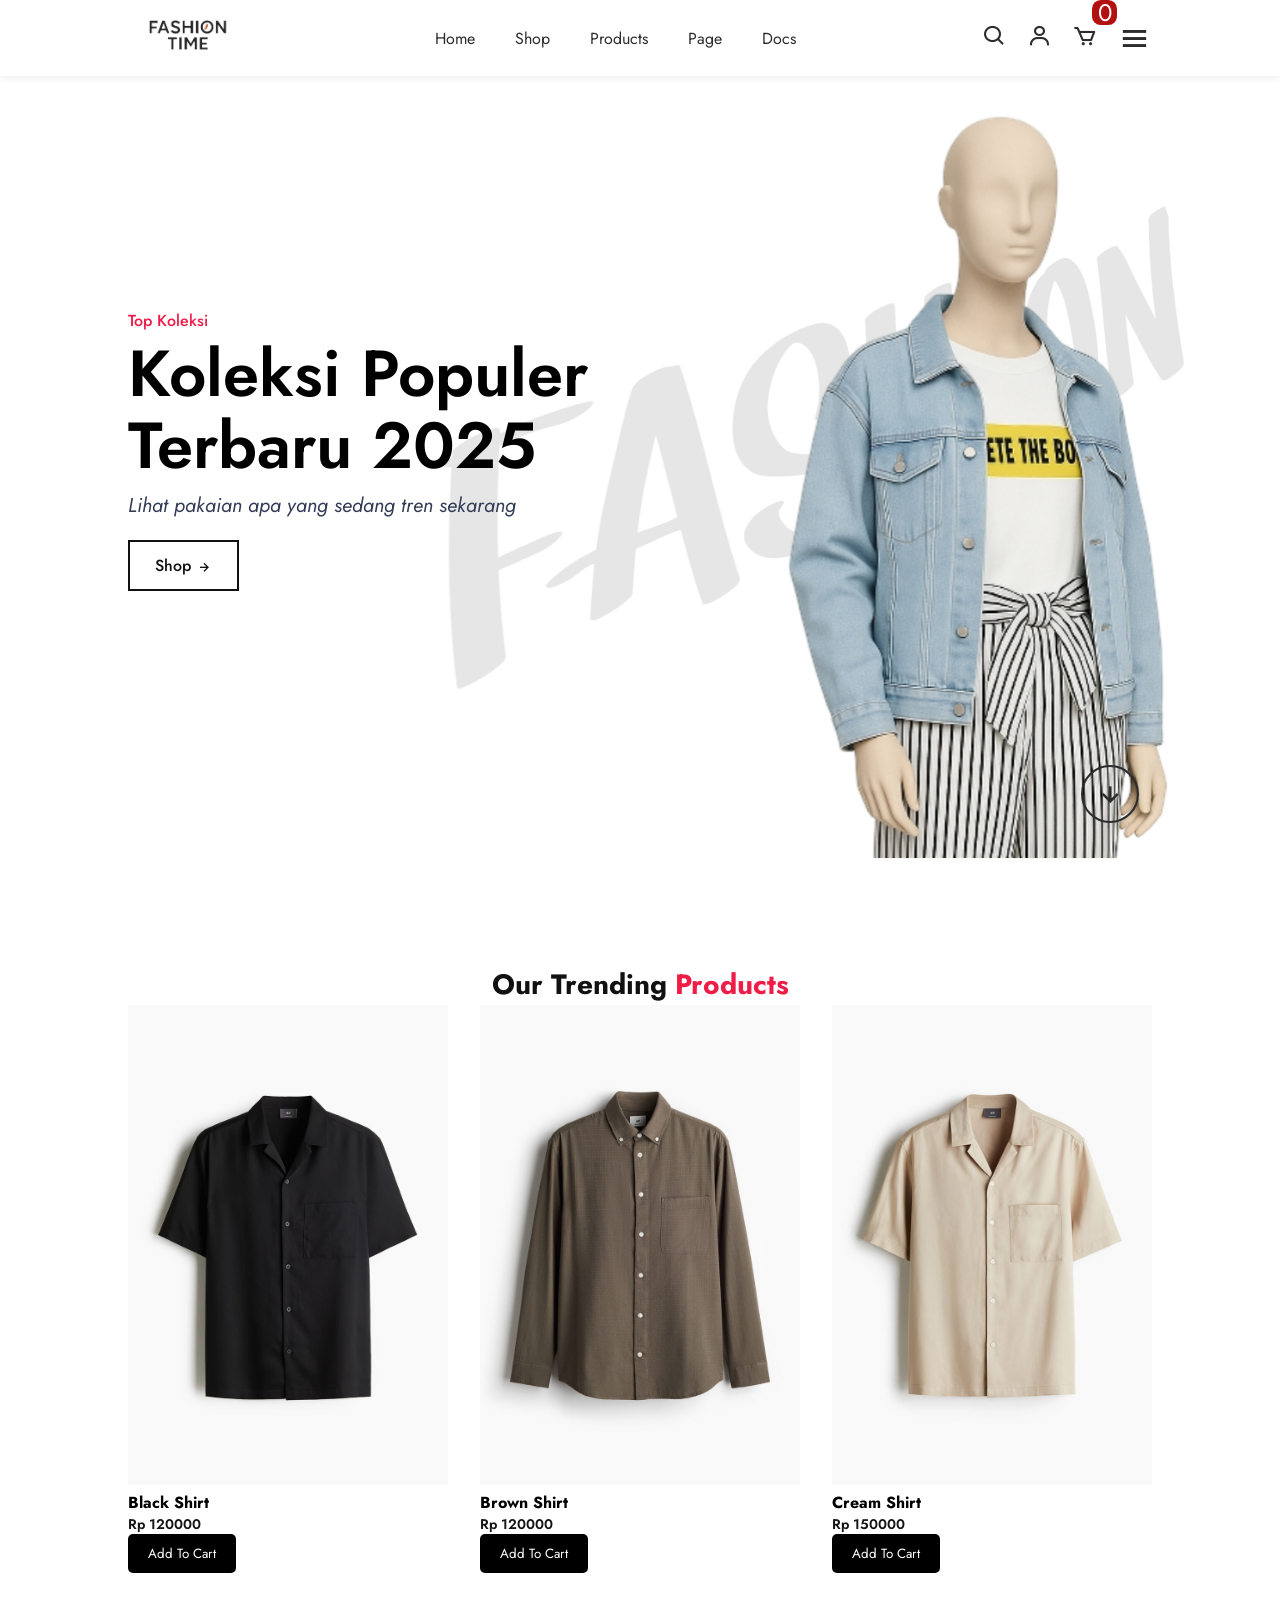
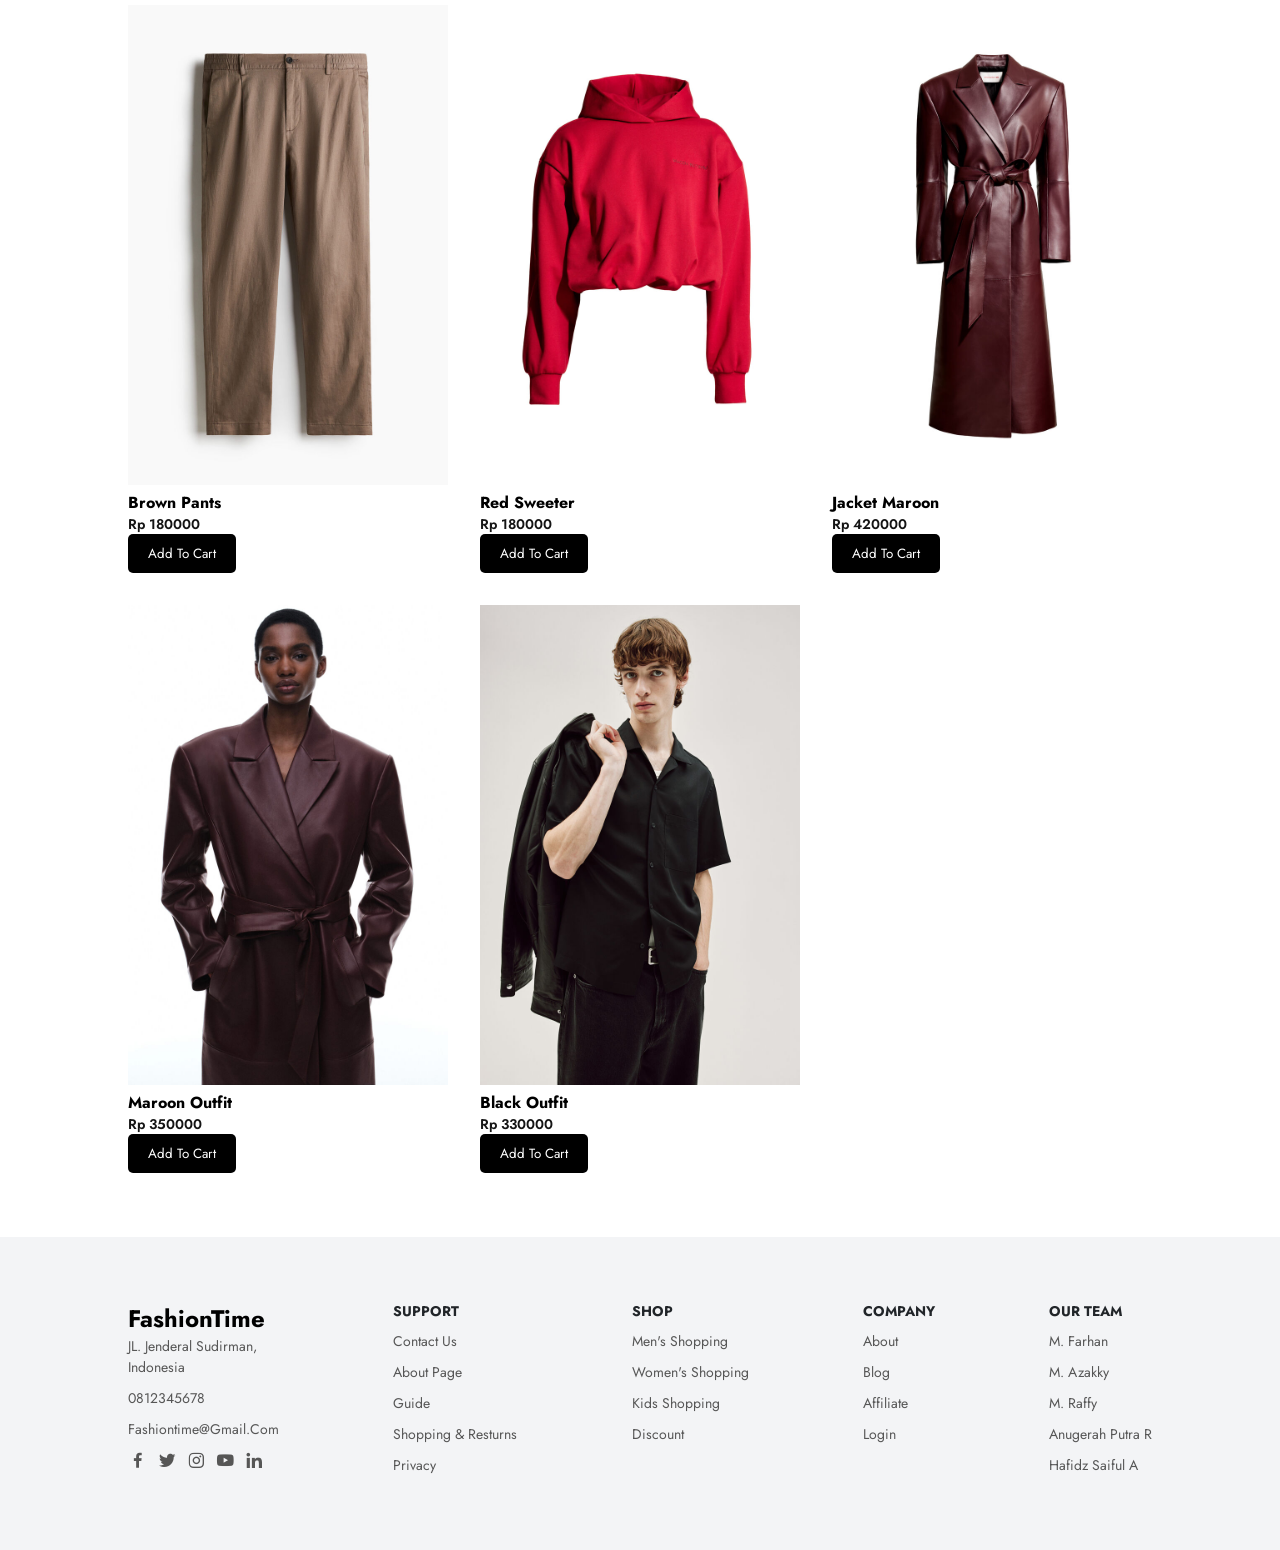
==== index.html @ 6f7f78ee "first commit" ====
<!DOCTYPE html>
<html lang="en">
<head>
  <meta charset="UTF-8">
  <meta http-equiv="X-UA-Compatible" content="IE=edge">
  <meta name="viewport" content="width=device-width, initial-scale=1.0">
  <title>Document</title>
  <link rel="stylesheet" href="style.css">

  <link rel="preconnect" href="https://fonts.googleapis.com">
<link rel="preconnect" href="https://fonts.gstatic.com" crossorigin>
<link href="https://fonts.googleapis.com/css2?family=Jost:wght@100;200;300;400;500;600;700&display=swap" rel="stylesheet">
<link rel="stylesheet" href="https://cdnjs.cloudflare.com/ajax/libs/font-awesome/6.7.2/css/all.min.css" integrity="sha512-Evv84Mr4kqVGRNSgIGL/F/aIDqQb7xQ2vcrdIwxfjThSH8CSR7PBEakCr51Ck+w+/U6swU2Im1vVX0SVk9ABhg==" crossorigin="anonymous" referrerpolicy="no-referrer" />
<link rel="stylesheet"
  href="https://unpkg.com/boxicons@latest/css/boxicons.min.css">
</head>
<body>
  
  <header>
    <a href="#" class="logo"><img src="img/logo.png" alt="logo"></a>
  
  
    <ul class="navmenu">
      <li><a href="#">home</a></li>
      <li><a href="#">shop</a></li>
      <li><a href="#">products</a></li>
      <li><a href="#">page</a></li>
      <li><a href="#">Docs</a></li>
    </ul>

    <div class="nav-icon">
      <a href=""><i class='bx bx-search'></i></a>
      <a href=""><i class='bx bx-user' ></i></a>
      <div class="iconCart">
                <a href=""><i class='bx bx-cart'></i></a>
                <div class="totalQuantity">0</div>
      </div>
    
      <div class="bx bx-menu" id="menu-icon"></div>
    </div>
  </header>
  
  <section class="main-home">
    <div class="main-text">
      <h5>Top Koleksi</h5>
      <h1>Koleksi Populer <br> Terbaru 2025</h1>
      <p>Lihat pakaian apa yang sedang tren sekarang</p>

      <a href="#" class="main-btn">Shop <i class='bx bx-right-arrow-alt' ></i></a>
    </div>
    <div class="down-arrow">
    <a href="#trending" class="down"><i class='bx bx-down-arrow-alt'></i></a>
  </div>
  </section>
  
  <!-- trending-products-section -->
  <section class="trending-product" id="trending">
    <div class="center-text">
      <h2>Our Trending <Span>Products</Span></h2>
    </div>
    
    <div class="products">
      <div class="row">
        <img src="img/black.jpg" alt="gambar">
        <div class="product-text">
          <h5>Sale</h5>
        </div>
        <div class="heart-icon">
          <i class='bx bx-heart'></i>
        </div>
        <div class="ratting">
          <i class="bx bxs-star"></i>
          <i class="bx bxs-star"></i>
          <i class="bx bxs-star"></i>
          <i class="bx bxs-star"></i>
          <i class="bx bxs-star"></i>
          <i class="bx bxs-star-half"></i>
        </div>
        
        <div class="price">
          <div class="product-info">
            <h4>Black Shirt</h4>
            <p>Rp 120.000</p>
          </div>
          <button class="add-to-cart">Add To Cart</button>
        </div>        
      </div>
      
      <div class="row">
        <img src="img/brown.jpg" alt="gambar">
        <div class="product-text">
          <h5>Sale</h5>
        </div>
        <div class="heart-icon">
          <i class='bx bx-heart'></i>
        </div>
        <div class="ratting">
          <i class="bx bxs-star"></i>
          <i class="bx bxs-star"></i>
          <i class="bx bxs-star"></i>
          <i class="bx bxs-star"></i>
          <i class="bx bxs-star"></i>
          <i class="bx bxs-star-half"></i>
        </div>
        
        <div class="price">
          <div class="product-info">
            <h4>Brown Shirt</h4>
            <p>Rp 120.000</p>
          </div>
          <button class="add-to-cart">Add To Cart</button>
        </div>
      </div>
      
      <div class="row">
        <img src="img/krem.jpg" alt="gambar">
        <div class="product-text">
          <h5>Sale</h5>
        </div>
        <div class="heart-icon">
          <i class='bx bx-heart'></i>
        </div>
        <div class="ratting">
          <i class="bx bxs-star"></i>
          <i class="bx bxs-star"></i>
          <i class="bx bxs-star"></i>
          <i class="bx bxs-star"></i>
          <i class="bx bxs-star"></i>
          <i class="bx bxs-star-half"></i>
        </div>
        
        <div class="price">
          <div class="product-info">
            <h4>Cream Shirt</h4>
            <p>Rp 150.000</p>
          </div>
          <button class="add-to-cart">Add To Cart</button>
        </div>
      </div>
      
      <div class="row">
        <img src="img/bawahan brown.jpg" alt="gambar">
        <div class="product-text">
          <h5>Sale</h5>
        </div>
        <div class="heart-icon">
          <i class='bx bx-heart'></i>
        </div>
        <div class="ratting">
          <i class="bx bxs-star"></i>
          <i class="bx bxs-star"></i>
          <i class="bx bxs-star"></i>
          <i class="bx bxs-star"></i>
          <i class="bx bxs-star"></i>
          <i class="bx bxs-star-half"></i>
        </div>
        
        <div class="price">
          <div class="product-info">
            <h4>Brown Pants</h4>
            <p>Rp 180.000</p>
          </div>
          <button class="add-to-cart">Add To Cart</button>
        </div>        
      </div>
      
      <div class="row">
        <img src="img/red sweter.jpg" alt="gambar">
        <div class="product-text">
          <h5>Sale</h5>
        </div>
        <div class="heart-icon">
          <i class='bx bx-heart'></i>
        </div>
        <div class="ratting">
          <i class="bx bxs-star"></i>
          <i class="bx bxs-star"></i>
          <i class="bx bxs-star"></i>
          <i class="bx bxs-star"></i>
          <i class="bx bxs-star"></i>
          <i class="bx bxs-star-half"></i>
        </div>
        
        <div class="price">
          <div class="product-info">
            <h4>Red Sweeter</h4>
            <p>Rp 180.000</p>
          </div>
          <button class="add-to-cart">Add To Cart</button>
        </div>        
      </div>
      
      <div class="row">
        <img src="img/red.jpg" alt="gambar">
        <div class="product-text">
          <h5>Sale</h5>
        </div>
        <div class="heart-icon">
          <i class='bx bx-heart'></i>
        </div>
        <div class="ratting">
          <i class="bx bxs-star"></i>
          <i class="bx bxs-star"></i>
          <i class="bx bxs-star"></i>
          <i class="bx bxs-star"></i>
          <i class="bx bxs-star"></i>
          <i class="bx bxs-star-half"></i>
        </div>
        
       <div class="price">
          <div class="product-info">
            <h4>Jacket Maroon</h4>
            <p>Rp 420.000</p>
          </div>
          <button class="add-to-cart">Add To Cart</button>
        </div>        
      </div>
      
      <div class="row">
        <img src="img/WhatsApp Image 2025-04-27 at 02.12.23_2ebe42b3.jpg" alt="gambar">
        <div class="product-text">
          <h5>Sale</h5>
        </div>
        <div class="heart-icon">
          <i class='bx bx-heart'></i>
        </div>
        <div class="ratting">
          <i class="bx bxs-star"></i>
          <i class="bx bxs-star"></i>
          <i class="bx bxs-star"></i>
          <i class="bx bxs-star"></i>
          <i class="bx bxs-star"></i>
          <i class="bx bxs-star-half"></i>
        </div>
        
        <div class="price">
          <div class="product-info">
            <h4>Maroon Outfit</h4>
            <p>Rp 350.000</p>
          </div>
          <button class="add-to-cart">Add To Cart</button>
        </div>        
      </div>
      
      <div class="row">
        <img src="img/WhatsApp Image 2025-04-27 at 02.10.04_eab543de.jpg" alt="gambar">
        <div class="product-text">
          <h5>Sale</h5>
        </div>
        <div class="heart-icon">
          <i class='bx bx-heart'></i>
        </div>
        <div class="ratting">
          <i class="bx bxs-star"></i>
          <i class="bx bxs-star"></i>
          <i class="bx bxs-star"></i>
          <i class="bx bxs-star"></i>
          <i class="bx bxs-star"></i>
          <i class="bx bxs-star-half"></i>
        </div>
        
        <div class="price">
          <div class="product-info">
            <h4>Black Outfit</h4>
            <p>Rp 320.000</p>
          </div>
          <button class="add-to-cart">Add To Cart</button>
        </div>        
      </div>
    </div>
  </section>
  
    <div class="cart">
        <h2>
            CART
        </h2>

        <div class="listCart">


            <div class="item">
                <img src="img/black.jpg">
                <div class="content">
                    <div class="name">CoPilot / Black / Automatic</div>
                    <div class="price">$550 / 1 product</div>
                </div>
                <div class="quantity">
                    <button>-</button>
                    <span class="value">3</span>
                    <button>+</button>
                </div>
            </div>
        </div>

        <div class="buttons">
            <div class="close">
                CLOSE
            </div>
            <div class="checkout">
                <a href="checkout.html">CHECKOUT</a>
            </div>
        </div>
    </div>
  <!-- contact-section-->
  <section class="contact">
    <div class="contact-info">
      <div class="first-info">
        <h1>FashionTime</h1>
        
        <p>JL. Jenderal Sudirman, <br> Indonesia</p>
        <p>0812345678</p>
        <p>fashiontime@gmail.com</p>
        
        <div class="social-icon">
          <a href=""><i class='bx bxl-facebook'></i></a>
          <a href=""><i class='bx bxl-twitter'></i></a>
          <a href=""><i class='bx bxl-instagram' ></i></a>
          <a href=""><i class='bx bxl-youtube' ></i></a>
          <a href=""><i class='bx bxl-linkedin' ></i></a>
        </div>
      </div>
      
      <div class="second-info">
        <h4>Support</h4>
        <p>Contact us</p>
        <p>About Page</p>
        <p>Guide</p>
        <p>Shopping & Resturns</p>
        <p>Privacy</p>
      </div>
      
      <div class="third-info">
        <h4>Shop</h4>
        <p>Men's Shopping</p>
        <p>Women's Shopping</p>
        <p>Kids Shopping</p>
        <p>Discount</p>
      </div>
      
      <div class="fourth-info">
        <h4>Company</h4>
        <p>About</p>
        <p>Blog</p>
        <p>Affiliate</p>
        <p>Login</p>
      </div>
      
      <div class="five">
        <h4>Our Team</h4>
        <p>M. Farhan </p>
        <p>M. Azakky</p>
        <p>M. Raffy</p>
        <p>Anugerah Putra R</p>
        <p>Hafidz Saiful A</p>
      </div>
    </div>
  </section>

  <script src="java.js"></script>
</body>
</html>
---- style.css ----
*{
    margin: 0;
    padding: 0;
    box-sizing: border-box;
    scroll-behavior: smooth;
    font-family: "Jost", sans-serif;
    list-style: none;
    text-decoration: none;
}
header{
    position: fixed;
    width: 100%;
    top: 0;
    right: 0;
    z-index: 1000;
    display: flex;
    align-items: center;
    justify-content: space-between;
    padding: 20px 10%;
    background: #fff;
    padding: 20px 10%;
    box-shadow: 0px 0px 10px rgb(0 0 0 / 10%);
}
.logo img{
    max-width: 120px;
    height: auto;
}
.navmenu{
    display: flex;
}
.navmenu a{
    color: #2c2c2c;
    font-size: 16px;
    text-transform: capitalize;
    padding: 10px 20px;
    font-weight: 400;
    transition: all .42s ease;
}
.navmenu a:hover{
    color: #EE1C47;
}
.nav-icon{
    display: flex;
    align-items: center;
}
.nav-icon i{
    margin-right: 20px;
    color: #2c2c2c;
    font-size: 25px;
    font-weight: 400;
    transition: all .42s ease;
}
.nav-icon i:hover{
    transform: scale(1.1);
    color: #EE1C47;
}
.nav-icon .totalQuantity{
    position: absolute;
    top: 0;
    right: 15;
    font-size: x-large;
    background-color: #b31010;
    width: 25px;
    height: 25px;
    color: #fff;
    font-weight: 400;
    display: flex;
    justify-content: center;
    align-items: center;
    border-radius: 35%;
    transform: translateX(20px);
}
#menu-icon{
    font-size: 35px;
    color: #2c2c2c;
    z-index: 10001;
    cursor: pointer;
}
section{
    padding: 5% 10%;
}
.main-home{
    width: 100%;
    height: 100vh;
    background-image: url(img/banner.png);
    background-position: center;
    background-size: cover;
    display: grid;
    grid-template-columns: repeat(1, 1fr);
    align-items: center;
}
.main-text h5{
  color: #EE1C47;
  font-size: 16px;
  text-transform: capitalize;
  font-weight: 500;
}
.main-text h1{
  color: #000;
  font-size: 65px;
  text-transform: capitalize;
  line-height: 1.1;
  font-weight: 600;
  margin: 6px 0 10px;
}
.main-text p{
  color: #333c56;
  font-size: 20px;
  font-style: italic;
  margin-bottom: 20px;
}
.main-btn{
  display: inline-block;
  color: #111;
  font-size: 16px;
  font-weight: 500;
  text-transform: capitalize;
  border: 2px solid #111;
  padding: 12px 25px;
  transition: all .42s ease;
}
.main-btn:hover{
  background-color: #000;
  color: #fff;
}
.main-btn i{
  vertical-align: middle;
}
.down-arrow{
  position: absolute;
  top: 85%;
  right: 11%;
}
.down i{
  font-size: 30px;
  color: #2c2c2c;
  border: 2px solid #2c2c2c;
  border-radius: 50px;
  padding: 12px 12px;
}
.down i:hover{
  background-color: #2c2c2c;
  color: #fff;
  transition: all .42s ease;
}
header.sticky{
  background: #fff;
  padding: 20px 10%;
  box-shadow: 0px 0px 10px rgb(0 0 0 / 10%);
}

/* trending-section-css */
.center-text h2{
  color: #111;
  font-size: 28px;
  text-transform: capitalize;
  text-align: center;
}
.center-text span{
  color: #EE1C47;
}
.products{
  display: grid;
  grid-template-columns: repeat(auto-fit, minmax(260px, auto));
  gap: 2rem;
}
.row{
    position: relative;
    transition: all .40s;
}
.row img{
    width: 100%;
    height: auto;
    transition: all .40s;
}
.row img:hover{
    transform: scale(0.9);
}
.product-text h5{
    position: absolute;
    top: 13px;
    left: 13px;
    color: #fff;
    font-size: 12px;
    font-weight: 500;
    text-transform: uppercase;
    background-color: #27b737;
    padding: 3px 10px;
    border-radius: 2px;
}
.heart-icon{
    position: absolute;
    right: 0;
    font-size: 20px;
}
.heart-icon:hover{
    color: #EE1C47;
}
.ratting i{
    color: #ff8c00;
    font-size: 18px;
}
.price {
  display: flex;
  align-items: center;
  justify-content: space-between;
  gap: 1rem;
}

.product-info {
  display: flex;
  flex-direction: column;
  gap: 0.3rem;
}

.price h1 {
  margin: 0;
  font-size: 16px;
  font-weight: 400;
  color: #111;
  text-transform: capitalize;
}

.price p {
  margin: 0;
  font-size: 14px;
  font-weight: 600;
  color: #151515;
}

.add-to-cart {
  background-color: #000;
  color: #fff;
  padding: 10px 20px;
  border: none;
  border-radius: 5px;
  cursor: pointer;
  transition: 0.3s;
}

.add-to-cart:hover {
  background-color: #444;
}


.cart{
    color: #fff;
    position: fixed;
    width: 400px;
    max-width: 80vw;
    height: 100vh;
    background-color: #0E0F11;
    top: 0px;
    right: -100%;
    display: grid;
    grid-template-rows: 50px 1fr 50px;
    gap: 20px;
    transition: right 1s;
}

.cart .buttons .checkout{
    background-color: #E8BC0E;
    color: #000;
}
.cart h2{
    color: #E8BC0E;
    padding: 20px;
    height: 30px;
    margin: 0;
}


.cart .listCart .item{
    display: grid;
    grid-template-columns: 50px 1fr 70px;
    align-items: center;
    gap: 20px;
    margin-bottom: 20px;
    
}
.cart .listCart img{
    width: 100%;
    height: 70px;
    object-fit: cover;
    border-radius: 10px;
}
.cart .listCart .item .name{
    font-weight: bold;
}
.cart .listCart .item .quantity{
    display: flex;
    justify-content: end;
    align-items: center;
}
.cart .listCart .item .quantity span{
    display: block;
    width: 50px;
    text-align: center;
}

.cart .listCart{
    padding: 20px;
    overflow: auto;
}
.cart .listCart::-webkit-scrollbar{
    width: 0;
}

.cart .buttons{
    display: grid;
    grid-template-columns: repeat(2, 1fr);
    text-align: center;
}
.cart .buttons div{
    background-color: #000;
    display: flex;
    justify-content: center;
    align-items: center;
    font-weight: bold;
    cursor: pointer;
}
.cart .buttons a{
    color: #fff;
    text-decoration: none;
}

/* contact-section */
.contact{
  background-color: #f3f4f6;
}
.contact-info {
  display: flex;
  justify-content: space-between; /* Biar merata */
  flex-wrap: wrap; /* Biar responsif, kalau kecil bisa turun */
  gap: 20px; /* Jarak antar kolom */
}
.first-info i{
  width: 14px;
  height: auto;
}
.contact-info h4{
  color: #212529;
  font-size: 14px;
  font-size: 14px;
  text-transform: uppercase;
  margin-bottom: 10px;
}
.contact-info p{
  color: #565656;
  font-size:  14px;
  font-weight: 400;
  text-transform: capitalize;
  line-height: 1.5;
  margin-bottom: 10px;
  cursor: pointer;
  transition: all .42s;
}
.contact-info p:hover{
  color: #EE1C47;
}
.social-icon i{
  color: #565656;
  margin-right: 10px;
  font-size: 20px;
  transition: all .42s;
}
.social-icon i:hover{
  transform: scale(1.3);
}
.end-text{
  background-color: #edfff1;
  text-align: center;
  padding: 20px;
}
.end-text p{
  color: #111;
  text-transform: capitalize;
}

/*responsive-css
@media(max-width:890px){
  header{
    padding: 20px 3%;
    transition: .4s;
  }
}
@media(max-width:630px){
  .main-text h1{
    font-size: 50px;
    transition: .4s;
  }
  .main-text p{
    font-size: 18px;
    transition: .4s;
  }
  .main-btn{
    padding: 10px 20px;
    transition: .4s;
  }
}

@media(max-width:750px){
  .navmenu{
    position: absolute;
    top: 100%;
    right: -100%;
    width: 300px;
    height: 130vh;
    background: #edfff1;
    display: flex;
    flex-direction: column;
    align-items: center;
    padding: 120px 30px;
    transition: all .42s;
  }
  .navmenu a{
    display: block;
    margin: 18px 0;
  }
  .navmenu-open{
    right: 0;
  }
}*/
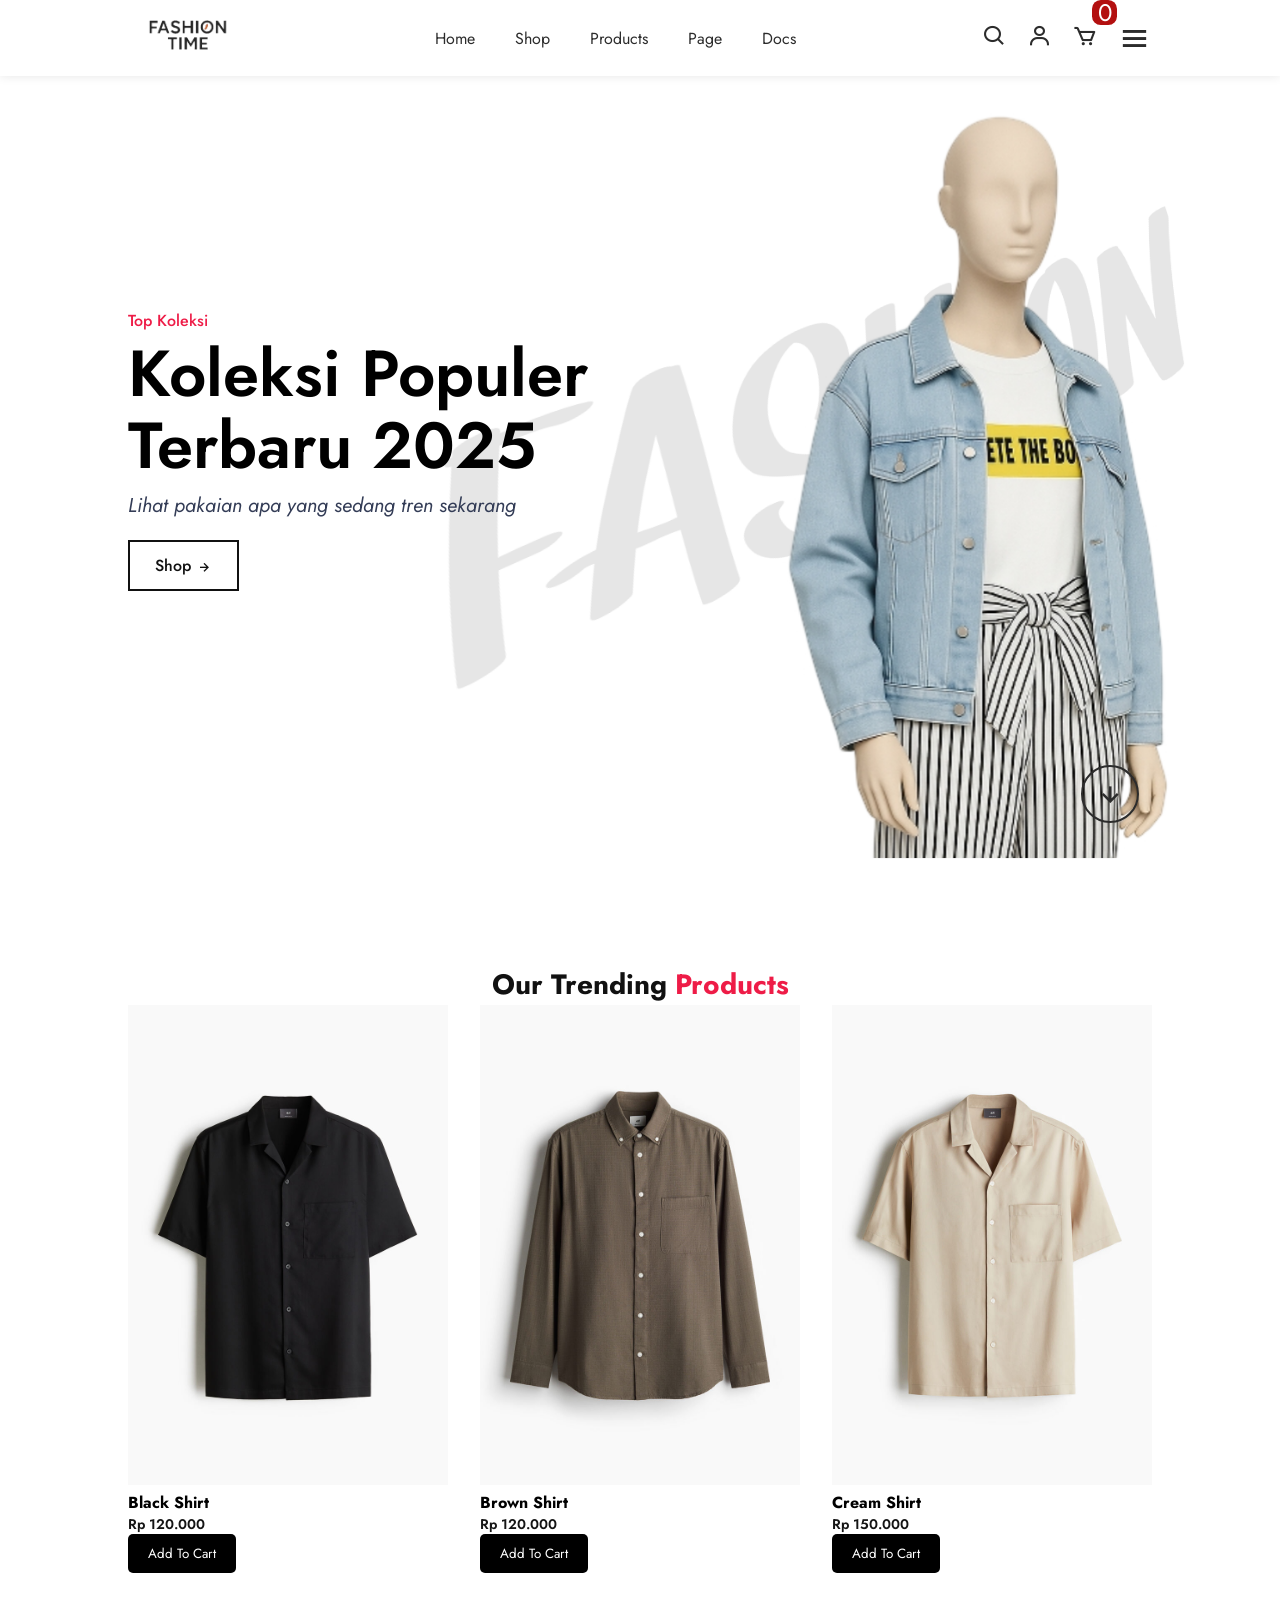
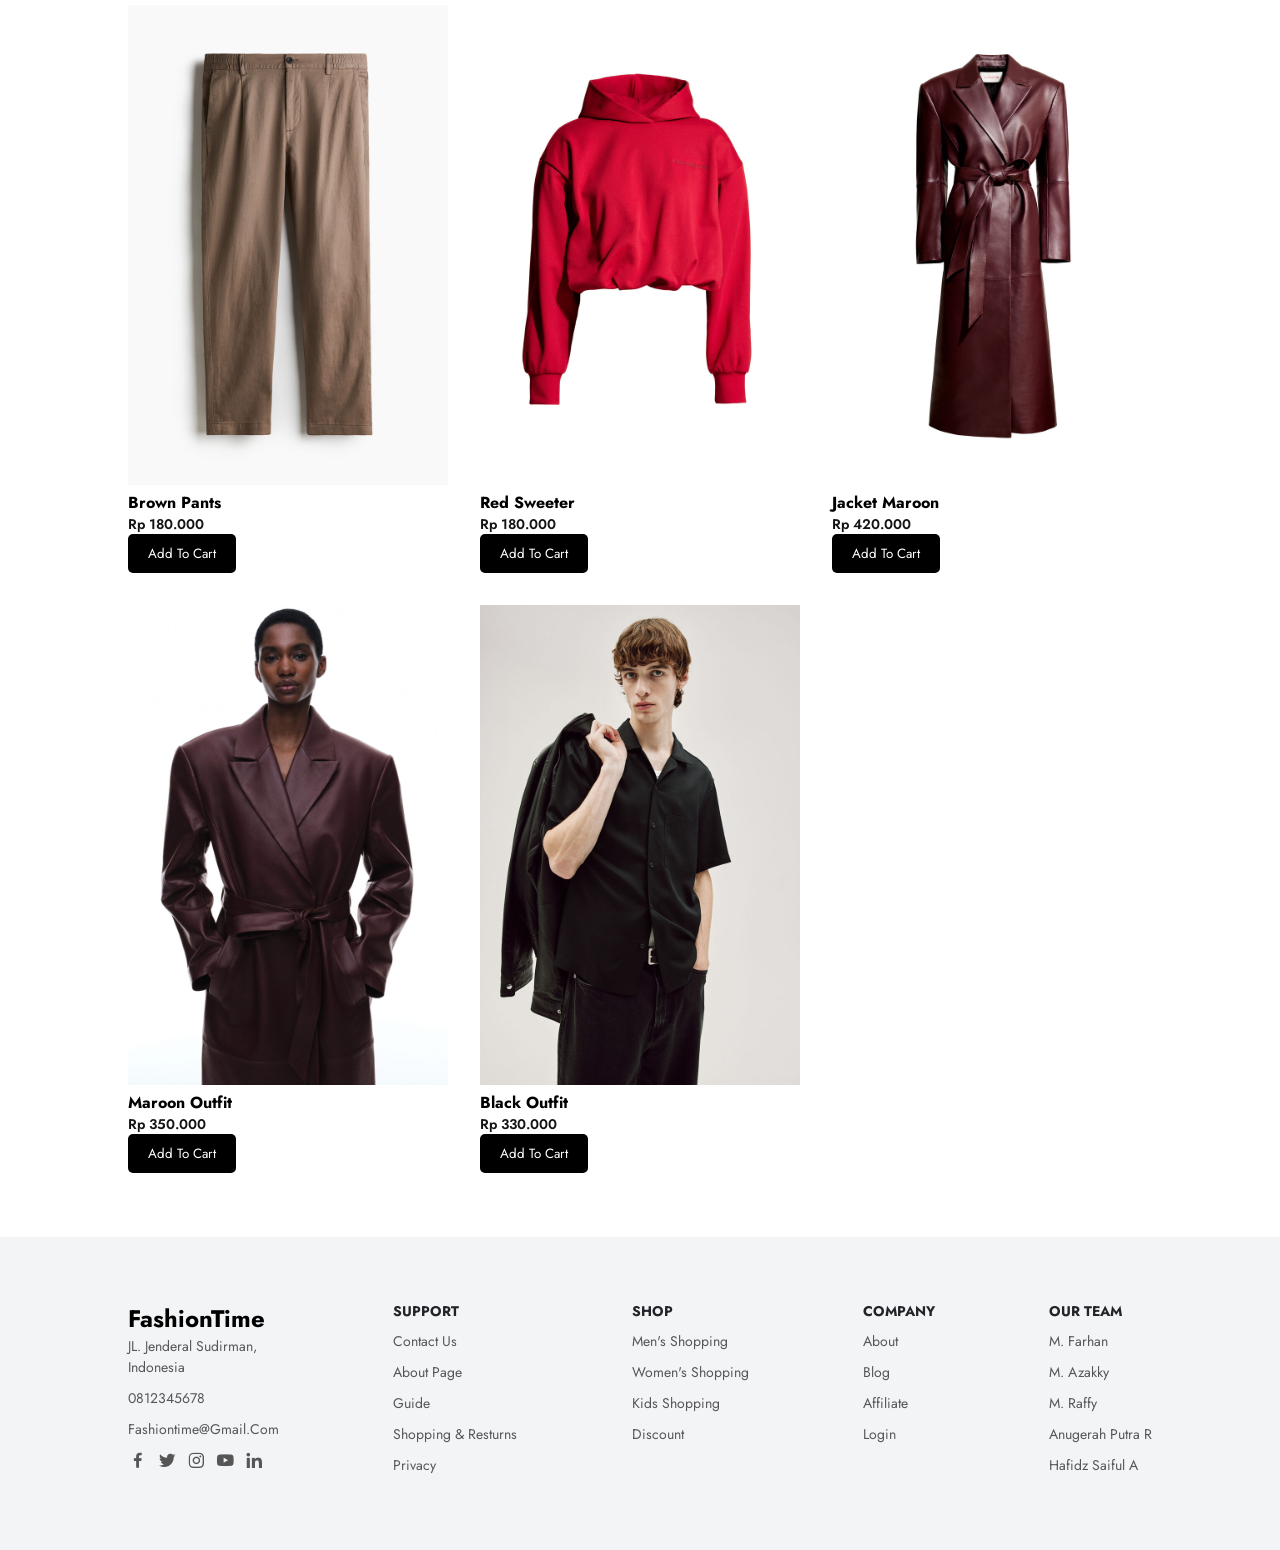
==== commit abb73a10: "Update index.html" ====
--- a/index.html
+++ b/index.html
@@ -4,7 +4,7 @@
   <meta charset="UTF-8">
   <meta http-equiv="X-UA-Compatible" content="IE=edge">
   <meta name="viewport" content="width=device-width, initial-scale=1.0">
-  <title>Document</title>
+  <title>fashiontime - home</title>
   <link rel="stylesheet" href="style.css">
 
   <link rel="preconnect" href="https://fonts.googleapis.com">
@@ -358,4 +358,4 @@
 
   <script src="java.js"></script>
 </body>
-</html>+</html>
--- a/style.css
+++ b/style.css
@@ -248,7 +248,7 @@
     position: fixed;
     width: 400px;
     max-width: 80vw;
-    height: 100vh;
+    height: 100dvh;
     background-color: #0E0F11;
     top: 0px;
     right: -100%;
@@ -297,9 +297,22 @@
     width: 50px;
     text-align: center;
 }
+.cart .listCart .item .quantity button {
+    width: 32px;
+    height: 28px;
+    border: none;
+    background-color: #fff;
+    border-radius: 6px;
+    font-size: 18px;
+    cursor: pointer;
+    display: flex;
+    align-items: center;
+    justify-content: center;
+    box-shadow: 0 0 3px rgba(0, 0, 0, 0.2);
+}
 
 .cart .listCart{
-    padding: 20px;
+    padding: 20px 20px 80px;
     overflow: auto;
 }
 .cart .listCart::-webkit-scrollbar{
@@ -322,6 +335,9 @@
 .cart .buttons a{
     color: #fff;
     text-decoration: none;
+}
+.cart.active {
+  right: 0 !important;
 }
 
 /* contact-section */
@@ -330,9 +346,9 @@
 }
 .contact-info {
   display: flex;
-  justify-content: space-between; /* Biar merata */
-  flex-wrap: wrap; /* Biar responsif, kalau kecil bisa turun */
-  gap: 20px; /* Jarak antar kolom */
+  justify-content: space-between;
+  flex-wrap: wrap;
+  gap: 20px; 
 }
 .first-info i{
   width: 14px;
@@ -377,7 +393,88 @@
   text-transform: capitalize;
 }
 
-/*responsive-css
+.checkoutLayout{
+    display: grid;
+    grid-template-columns: repeat(2, 1fr);
+    gap: 50px;
+    padding: 20px;
+}
+.checkoutLayout .right{
+    background-color: #5358B3;
+    border-radius: 20px;
+    padding: 40px;
+    color: #fff;
+}
+.checkoutLayout .right .form{
+    display: grid;
+    grid-template-columns: repeat(2, 1fr);
+    gap: 20px;
+    border-bottom: 1px solid #7a7fe2;
+    padding-bottom: 20px;
+}
+.checkoutLayout .form h1,
+.checkoutLayout .form .group:nth-child(-n+3){
+    grid-column-start: 1;
+    grid-column-end: 3;
+}
+.checkoutLayout .form input, 
+.checkoutLayout .form select
+{
+    width: 100%;
+    padding: 10px 20px;
+    box-sizing: border-box;
+    border-radius: 20px;
+    margin-top: 10px;
+    border:none;
+    background-color: #6a6fc9;
+    color: #fff;
+}
+.checkoutLayout .right .return .row{
+    display: flex;
+    justify-content: space-between;
+    align-items: center;
+    margin-top: 10px;
+}
+.checkoutLayout .right .return .row div:nth-child(2){
+    font-weight: bold;
+    font-size: x-large;
+}
+.buttonCheckout{
+    width: 100%;
+    height: 40px;
+    border: none;
+    border-radius: 20px;
+    background-color: #49D8B9;
+    margin-top: 20px;
+    font-weight: bold;
+    color: #fff;
+
+
+}
+.returnCart h1{
+    border-top: 1px solid #eee;  
+    padding: 20px 0;
+}
+.returnCart .list .item img{
+    height: 80px;
+}
+.returnCart .list .item{
+    display: grid;
+    grid-template-columns: 80px 1fr  50px 80px;
+    align-items: center;
+    gap: 20px;
+    margin-bottom: 30px;
+    padding: 0 10px;
+    box-shadow: 0 10px 20px #5555;
+    border-radius: 20px;
+}
+.returnCart .list .item .name,
+.returnCart .list .item .returnPrice{
+    font-size: large;
+    font-weight: bold;
+}
+
+/* responsive-css */
 @media(max-width:890px){
   header{
     padding: 20px 3%;
@@ -420,4 +517,4 @@
   .navmenu-open{
     right: 0;
   }
-}*/
+}
